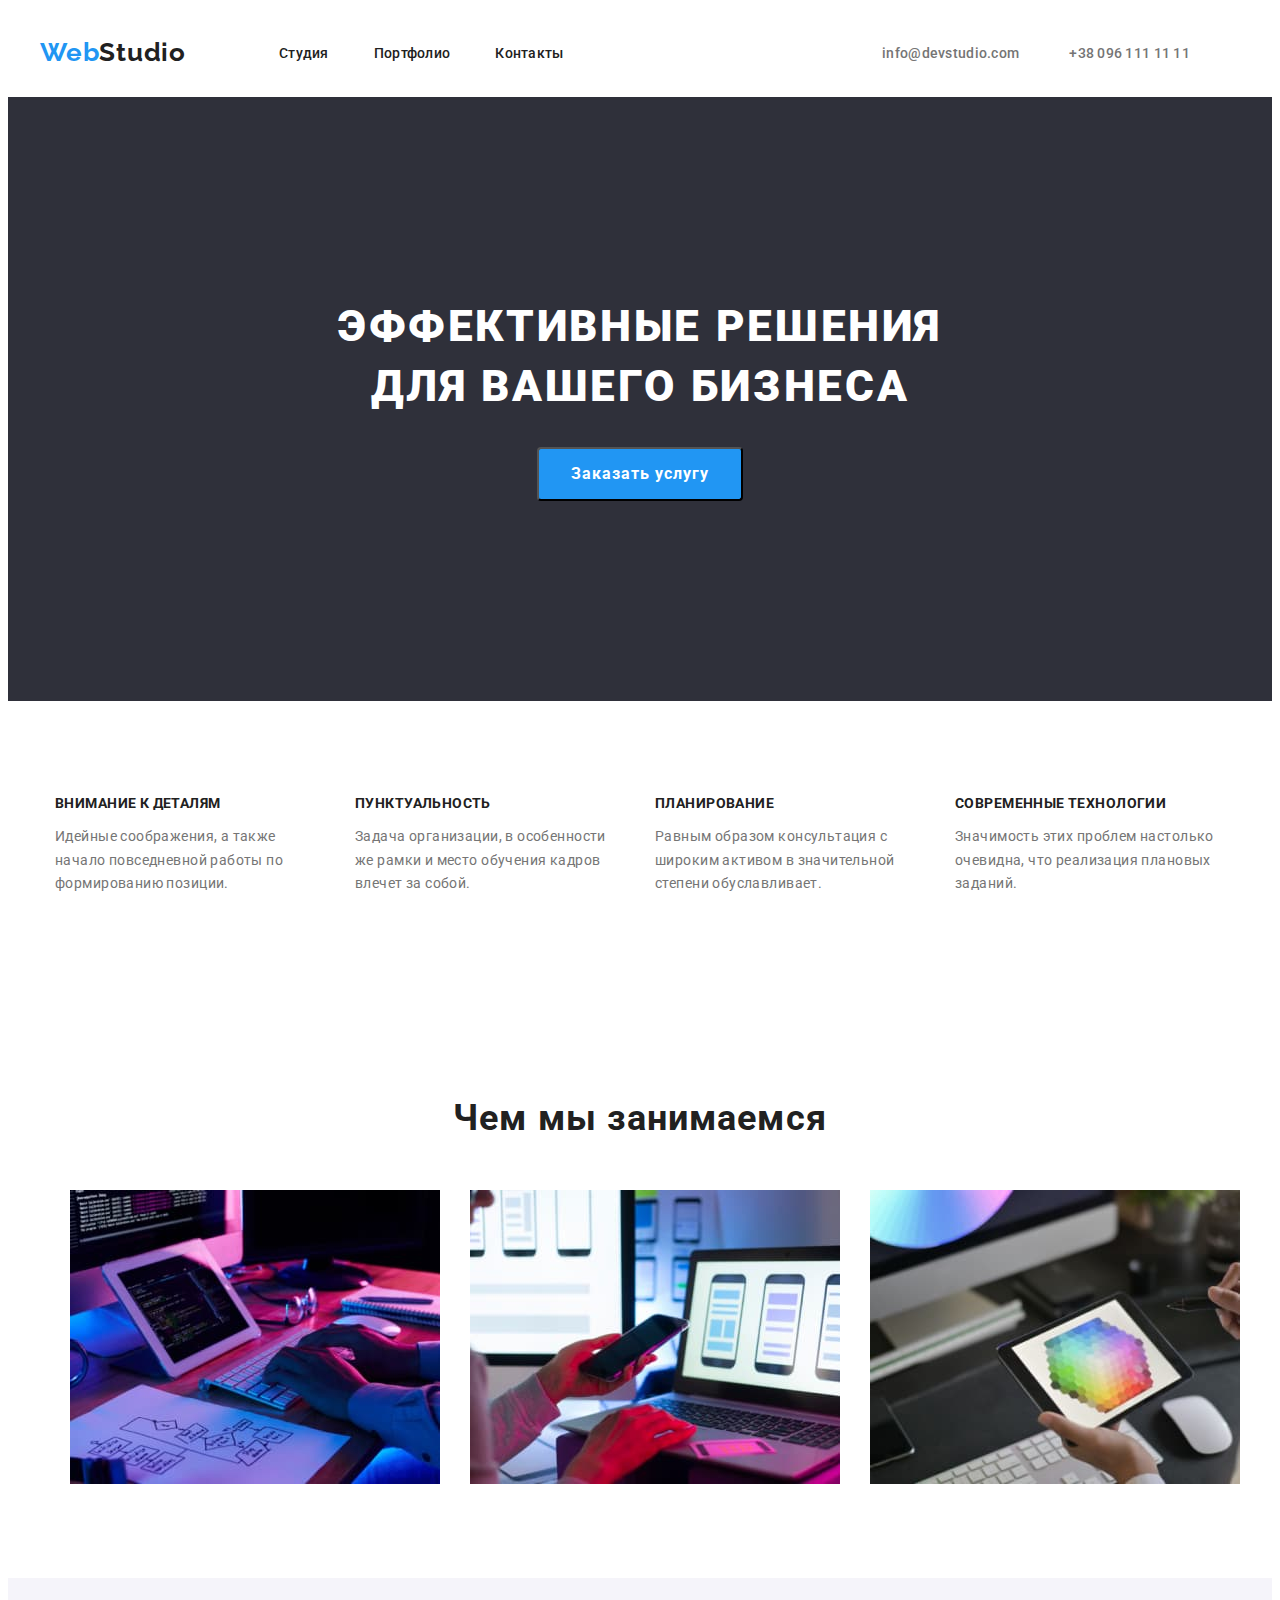
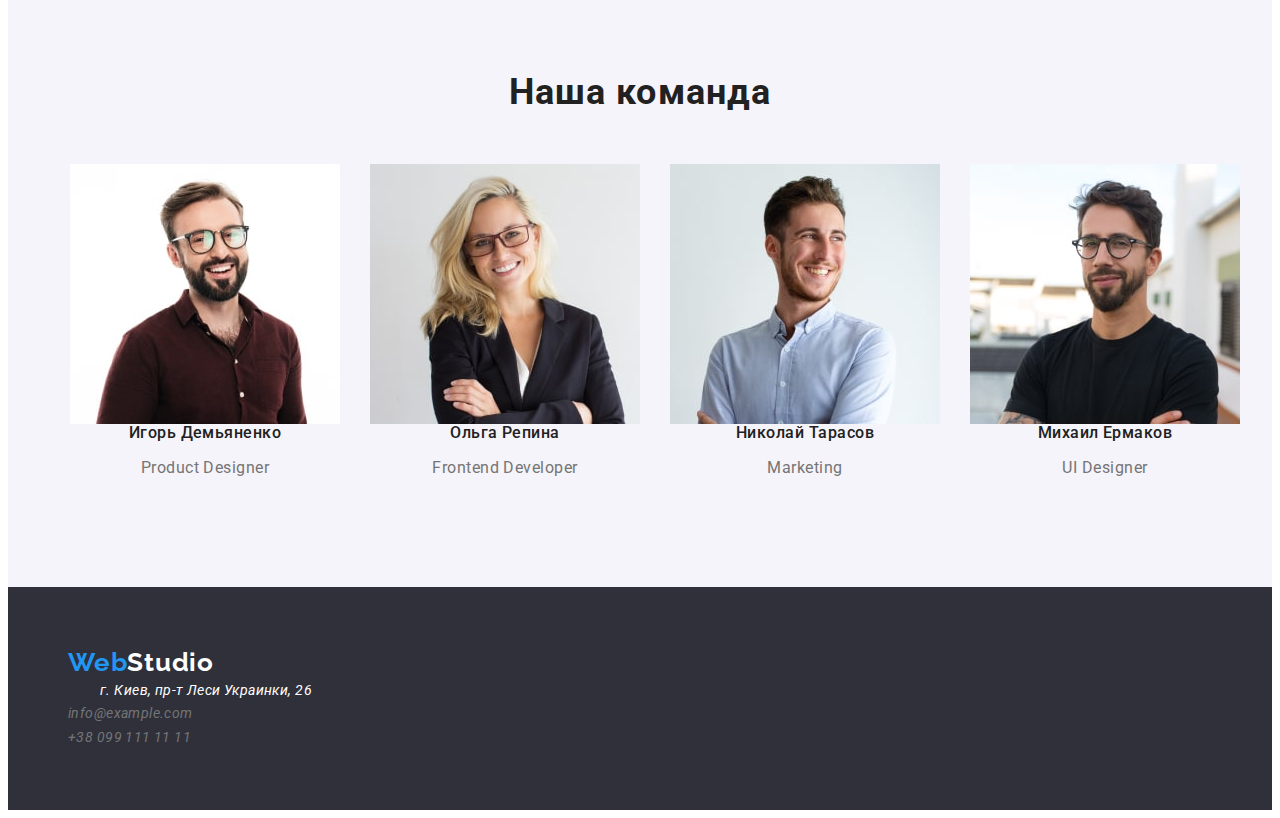
==== index.html @ d753d0a9 "Initial commit" ====
<!DOCTYPE html>
<html lang="ru">
  <head>
    <meta charset="UTF-8" />
    <meta http-equiv="X-UA-Compatible" content="IE=edge" />
    <meta name="viewport" content="width=device-width, initial-scale=1.0" />
    <title>WebStudio</title>
    <link rel="preconnect" href="https://fonts.googleapis.com" />
    <link rel="preconnect" href="https://fonts.gstatic.com" crossorigin />
    <link
      href="https://fonts.googleapis.com/css2?family=Raleway:wght@700&family=Roboto:wght@400;500;700;900&display=swap"
      rel="stylesheet"
    />
    <link
      rel="https://github.com/sindresorhus/modern-normalize/blob/main/modern-normalize.css"
    />
    <link rel="stylesheet" href="./css/styles.css" />
  </head>
  <body>
    <header class="header">
      <div class="container header-container">
        <nav class="header-navigation">
          <a href="" class="heder-logo link"
            >Web<span class="studio-nav">Studio</span></a>
          <ul class="list heder-list">
            <li class="header-item">
              <a class="header-link link" href="">Студия</a>
            </li>
            <li class="header-item">
              <a class="header-link link" href="./portfolio.html">Портфолио</a>
            </li>
            <li class="header-item">
              <a class="header-link link" href="">Контакты</a>
            </li>
          </ul>
        </nav>
        <div class="header-connect">
          <ul class="list heder-list">
            <li>
              <a class="header-tel link" href="mailto:info@devstudio.com"
                >info@devstudio.com</a
              >
            </li>
            <li>
              <a class="header-tel link" href="tel:+380961111111"
                >+38 096 111 11 11</a
              >
            </li>
          </ul>
        </div>
      </div>
    </header>
    <main>
      <section class="section-services">
        <div class="container">
        <h1 class="section-title">Эффективные решения для вашего бизнеса</h1>
        <button class="section-btn" type="button">Заказать услугу</button>
      </div>
      </section>
      <div class="container">
      <section class="section-work">
        <h2 hidden>заголовок</h2>
        <ul class="list work-list">
          <li class="work-li">
            <h3 class="section-work-title">Внимание к деталям</h3>
            <p class="section-work-text">
              Идейные соображения, а также начало повседневной работы по
              формированию позиции.
            </p>
          </li>
          <li class="work-li">
            <h3 class="section-work-title">Пунктуальность</h3>
            <p class="section-work-text">
              Задача организации, в особенности же рамки и место обучения кадров
              влечет за собой.
            </p>
          </li>
          <li class="work-li">
            <h3 class="section-work-title">Планирование</h3>
            <p class="section-work-text">
              Равным образом консультация с широким активом в значительной
              степени обуславливает.
            </p>
          </li>
          <li class="work-li">
            <h3 class="section-work-title">Современные технологии</h3>
            <p class="section-work-text">
              Значимость этих проблем настолько очевидна, что реализация
              плановых заданий.
            </p>
          </li>
        </ul>
      </div>
      </section>
      <section class="section-ourwork">
        <div class="container">
        <h2 class="section-ourwork-title">Чем мы занимаемся</h2>
        <ul class="list about-list">
          <li class="about-item">
            <img class="about-img"
              src="./images/img1.jpg"
              alt="наша работа"
              width="370"
              height="294"
            />
          </li>
          <li class="about-item">
            <img class="about-img"
              src="./images/img2.jpg"
              alt="наша работа"
              width="370"
              height="294"
            />
          </li>
          <li class="about-item">
            <img class="about-img"
              src="./images/img3.jpg"
              alt="наша работа"
              width="370"
              height="294"
            />
          </li>
        </ul>
        </div>
      </section>
      <section class="section-team">
        <div class="container">
        <h2 class="section-team-title">Наша команда</h2>
        <ul class="list list-team">
          <li class="team-li">
            <img
              src="./images/img1-min.jpg"
              alt="фото сотрудника"
              width="270"
              height="260"about-item
            />
            <h3 class="section-team-name">Игорь Демьяненко</h3>
            <p class="section-team-text" lang="en">Product Designer</p>
          </li>
          <li class="team-li">
            <img
              src="./images/img2-min.jpg"
              alt="фото сотрудника"
              width="270"
              height="260"
            />
            <h3 class="section-team-name">Ольга Репина</h3>
            <p class="section-team-text" lang="en">Frontend Developer</p>
          </li>
          <li class="team-li">
            <img
              src="./images/img3-min.jpg"
              alt="фото сотрудника"
              width="270"
              height="260"
            />
            <h3 class="section-team-name">Николай Тарасов</h3>
            <p class="section-team-text" lang="en">Marketing</p>
          </li>
          <li class="team-li">
            <img
              src="./images/img4-min.jpg"
              alt="фото сотрудника"
              width="270"
              height="260"
            />
            <h3 class="section-team-name">Михаил Ермаков</h3>
            <p class="section-team-text" lang="en">UI Designer</p>
          </li>
        </ul>
      </div>
      </section>
    </div>
      <footer class="footer">
        <div class="container">
        <a href="./index.html" class="heder-logo link"
          >Web<span class="studio-footer">Studio</span></a
        >
        <address>
          <ul class="list">
            <li>
              <a
                class="footer-map link"
                href="http://goo.gl/maps/J8RDsRpYymLc4zaT9"
                target="_blank"
                rel="noopener noreferrer"
                >г. Киев, пр-т Леси Украинки, 26</a
              >
            </li>
            <li>
              <a
                class="footer-communication link"
                href="mailto:info@example.com"
                >info@example.com</a
              >
            </li>
            <li>
              <a class="footer-communication link" href="tel:+380991111111"
                >+38 099 111 11 11</a
              >
            </li>
          </ul>
        </address>
      </div>
      </footer>
    </main>
  </body>
</html>
---- css/styles.css ----
:root {
    --main-title-color: #FFFFFF;
    --second-title-color: #212121;
    --main-text-color: #757575;
    --second-text-color: color: rgba(255, 255, 255, 0.6);
    --colored-text: #2196F3;
    --hover-text: #2196F3;
    --main-btn-color: #FFFFFF;
    --second-btn-color: #757575;
    --btn-text-color: #212121;
    --section-servicec-fon: #2F303A;
    --section-work-fon: #E5E5E5;
    --section-our-fon: #E5E5E5;
    --section-team-fon: #F5F4FA;
    --footer-fon: #2F303A;
    --button-text-color: #F5F4FA;
}

.p, h1, h2, h3, h4, h5, h6 {
    margin: 0;
}

ul {
    list-style: none;
    margin: 0;
    padding: 0;
}

ul {
     padding-left: 0em;
}

img {
    display: block;
}

.container {
    width: 1200px;
    padding-left: 215;
    padding-right: 215;
    margin: 0 auto;
}

.header-container {
    display: flex;
    align-items: center;
}

.header-connect {
    margin-left: auto;
}

.heder-list {
    display: flex;
}

.buton {
    cursor: pointer;
}

body {
    font-family: 'roboto';
    color: var(--main-text-color)
}

.head {
    font-family: 'roboto';
}
.list {
    list-style: none;
}

.link {
    text-decoration: none;
}

section {
    display: block;
}

section {
    padding-top: 94px;
    padding-bottom: 94px;
  }
  .section-services:first-of-type{
    padding-top: 0px;
    padding-bottom: 0px;
  }

  .projects-list:htn-chil(4n) {
      pading-right: 0;
  }

/*---------------Logotipe---------------*/

.studio-nav {
    color: var(--second-title-color);
}

.studio-footer {
    color: var(--main-title-color);
}

/*---------------HEADER---------------*/

.header-navigation {
    display: flex;
    align-items: center;
}

.heder-logo {
    font-family: Raleway;
    font-weight: 700;
    font-size: 26px;
    line-height: 1.20;
    letter-spacing: 0.03em;
    color: var(--colored-text);
    margin-right: 93px;
    padding-top: 29px;
    padding-bottom: 29px;
}

.header-item:not(:last-child) {
    margin-right: 45px;
}

.header-link {
    font-weight: 500;
    font-size: 14px;
    line-height: 1.15;
    letter-spacing: 0.02em;
    color: var(--second-title-color);
}

.header-link:hover,
.header-link:focus,
.header-link:active {
    color: var(--hover-text);
}
.header-tel {
    font-weight: 500;
    font-size: 14px;
    line-height: 1.15;
    letter-spacing: 0.02em;
    color: var(--main-text-color);
}

.header-tel:hover,
.header-tel:focus {
    color: var(--hover-text);
}

.header-tel {
    margin-right: 50px;
}

/*---------------section-services---------------*/



.section-services {
    text-align: center;
    background: var(--section-servicec-fon)
}
.section-title {
    width: 696px;
    margin-top: 0;
    margin-bottom: 30px;
    padding-top: 200px;
    margin-left: auto;
    margin-right: auto;
    font-weight: 900;
    font-size: 44px;
    line-height: 1.36;
    text-align: center;
    letter-spacing: 0.06em;
    text-transform: uppercase;
    color: #FFFFFF;

}
.section-btn {
    border-radius: 4px;
    padding: 10px 32px;
    margin-bottom:200px;
    display: inline-block;
    font-family: inherit;
    font-weight: 700;
    font-size: 16px;
    line-height: 1.87;
    align-items: center;
    text-align: center;
    letter-spacing: 0.06em;
    color: var(--main-btn-color);
    background: var(--hover-text)
}


.section-btn {
    cursor: pointer;
}

    

/*---------------section-work ---------------*/

.work-list {
    display: flex;
    margin-top: 0px;
    margin-bottom: 0px;
    padding: 0px;
}

.work-li {
    width: 270px;
}
.work-li {
    margin-left: 15px;
    margin-right: 15px;
}

.section-work-title {
    font-weight: 700;
    font-size: 14px;
    line-height: 1.15;
    letter-spacing: 0.03em;
    text-transform: uppercase;
    color: var(--second-title-color);
}
.section-work-text {
    font-size: 14px;
    line-height: 1.7;
    letter-spacing: 0.03em;
    color: var(--main-text-color);
}

/*---------------section-our-work ---------------*/

.section-ourwork-title {
    margin-bottom: 50px;
}
.about-list {
    display: flex;
}

.about-item {
    margin-left: 30px;
}

.about-img {
    display: block;
    max-width: 100%;
    height: auto;
}

.section-ourwork-title {
    font-weight: 700;
    font-size: 36px;
    line-height: 1.16;
    text-align: center;
    letter-spacing: 0.03em;
    color: var(--second-title-color);
}

/*---------------section-team ---------------*/

.section-team-title {
    margin-bottom: 50px;
}

.list-team {
    display: flex;
}
.section-team {
    background: var(--section-team-fon);
}

.team-li {
    margin-left: 30px;
}
.section-team-title {
    font-weight: 700;
    font-size: 36px;
    line-height: 1.16;
    text-align: center;
    letter-spacing: 0.03em;
    color: var(--second-title-color)
}
.section-team-name {
    font-weight: 500;
    font-size: 16px;
    line-height: 1.18;
    text-align: center;
    letter-spacing: 0.03em;
    color: var(--second-title-color);
}
.section-team-text {
    font-size: 16px;
    line-height: 1.18;
    text-align: center;
    letter-spacing: 0.03em;
    color: var(--main-text-color);
}

/*---------------footer ---------------*/


.footer {
    padding: 60px;
    background: var(--footer-fon);
}


.footer-map {
    padding: 32px;
    font-size: 14px;
    line-height: 1.7;
    letter-spacing: 0.03em;
    color: var(--main-title-color);
}
.footer-communication {
    font-size: 14px;
    line-height: 1.7;
    letter-spacing: 0.03em;
    color: var(--second-text-color);
}
.footer-map:hover,
.footer-map:focus {
    color: var(--hover-text);
}

.footer-communication:hover,
.footer-communication:focus {
    color: var(--hover-text);
}

/*---------------section-portfolio---------------*/

.portfolio-btn {
    display: flex;
    justify-content: center;
    margin-top: 0;
    margin-bottom: 34px;
}
.filter-btn {
    border-radius: 4px;
    padding: 6px 22px;
    font-weight: 500;
    font-size: 16px;
    line-height: 1.9;
    align-items: center;
    text-align: center;
    letter-spacing: 0.03em;
    color: var(--second-title-color);
}

.filter-btn:hover,
.filter-btn:focus {
    background: var(--hover-text)
}

.filter-btn-li:not(:last-child) {
    margin-right: 8px;
}

.filter-btn {
    cursor: pointer;
}

/*---------------section-portfolio---------------*/


.section-title-portfolio {
    font-weight: bold;
    font-size: 18px;
    line-height: 36px;
    letter-spacing: 0.06em;
    color: #212121;
}

.work-list-p {
    display: flex;
    flex-wrap: wrap;
}

.work-item {
    margin-right: 30px;
    box-sizing: border-box;
    border: 1px solid #EEEEEE;
}

.work-item:nth-child(3n) {
    margin-right: 0;
}

.works-img {
    margin-bottom: 20px;
}

.section-title-portfolio {
    margin: 0px 24px 4px;
}

.section-title-portfolio-name {
    margin: 0px 24px 20px;
}
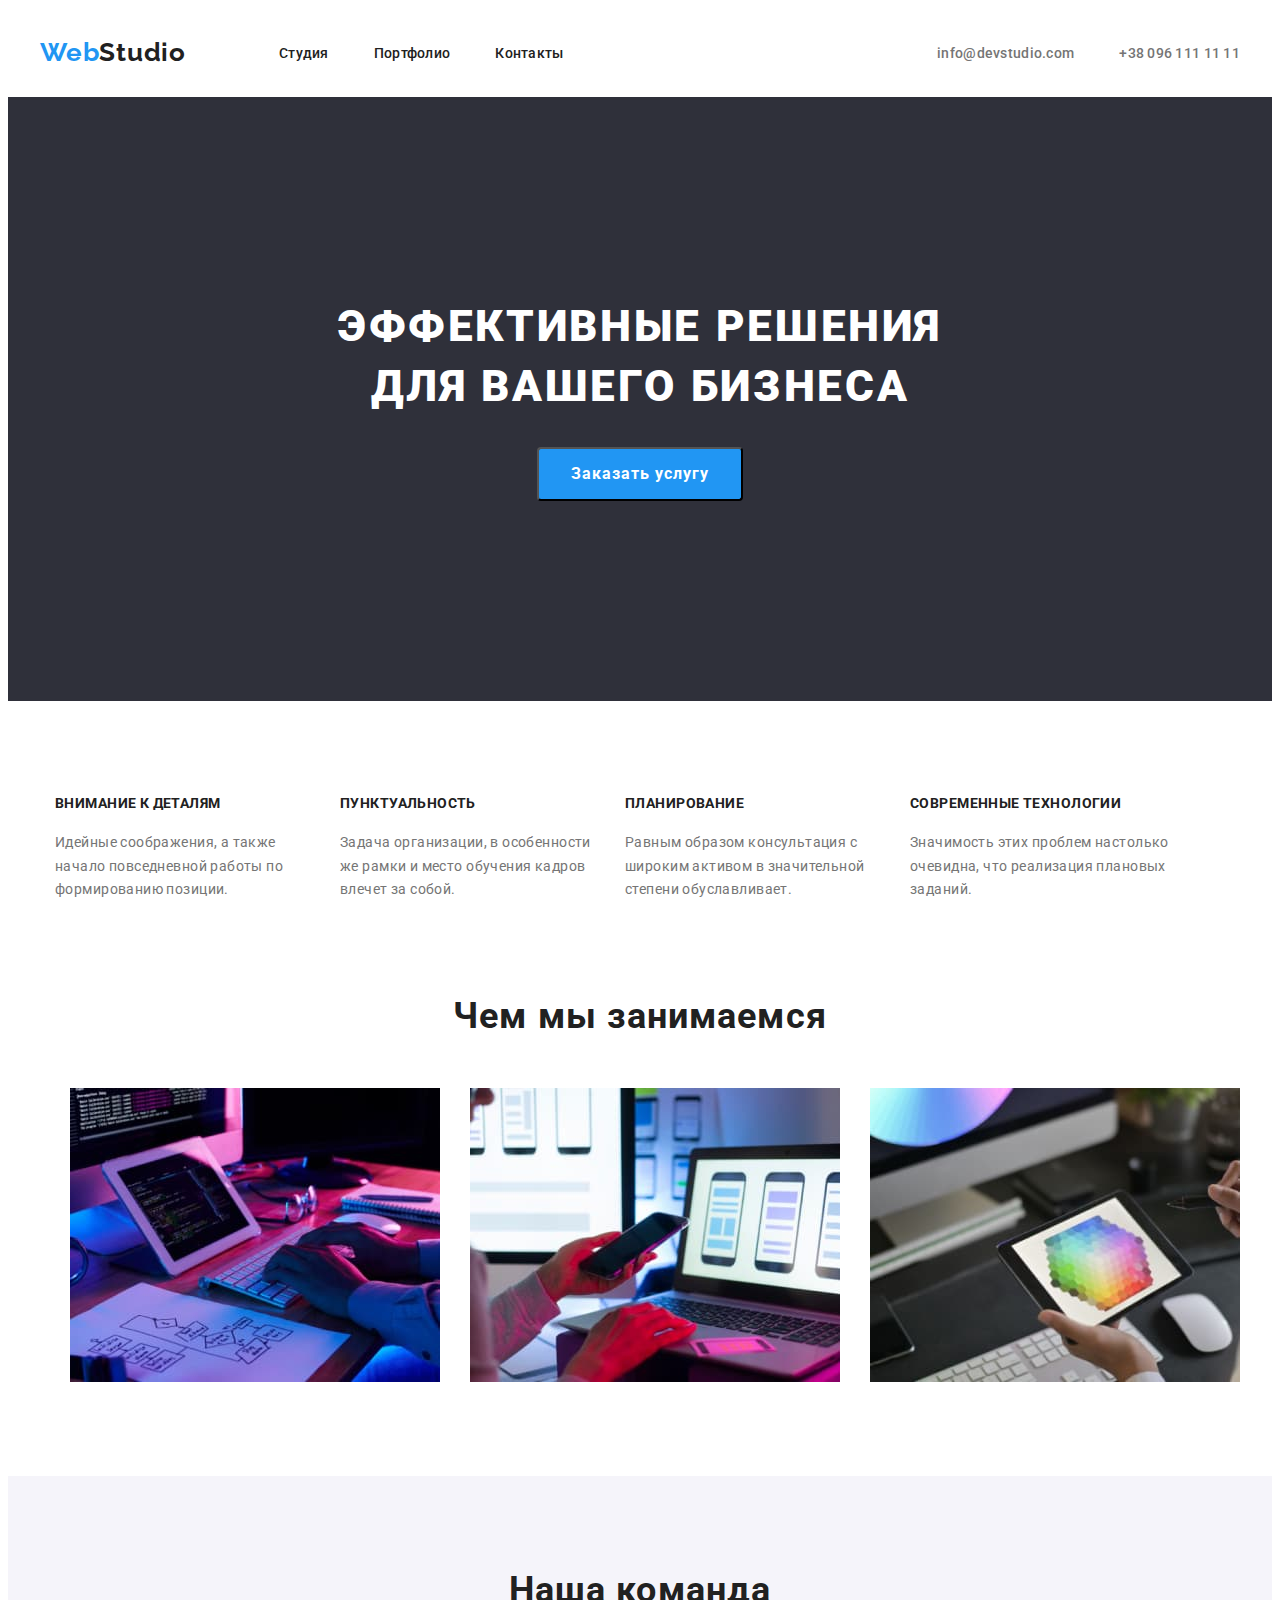
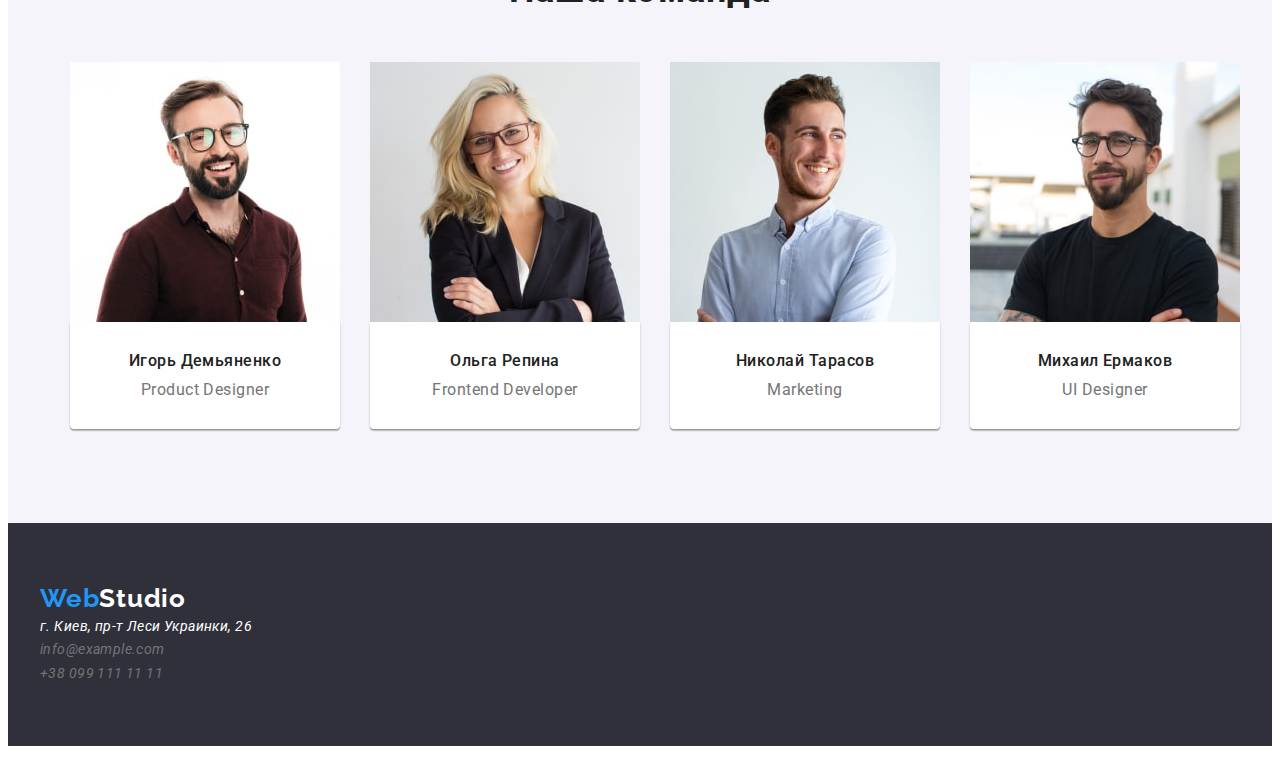
==== commit 4a96cb82: "main" ====
--- a/index.html
+++ b/index.html
@@ -12,7 +12,11 @@
       rel="stylesheet"
     />
     <link
-      rel="https://github.com/sindresorhus/modern-normalize/blob/main/modern-normalize.css"
+      rel="stylesheet"
+      href="https://cdnjs.cloudflare.com/ajax/libs/modern-normalize/1.1.0/modern-normalize.min.css"
+      integrity="sha512-wpPYUAdjBVSE4KJnH1VR1HeZfpl1ub8YT/NKx4PuQ5NmX2tKuGu6U/JRp5y+Y8XG2tV+wKQpNHVUX03MfMFn9Q=="
+      crossorigin="anonymous"
+      referrerpolicy="no-referrer"
     />
     <link rel="stylesheet" href="./css/styles.css" />
   </head>
@@ -22,7 +26,7 @@
         <nav class="header-navigation">
           <a href="" class="heder-logo link"
             >Web<span class="studio-nav">Studio</span></a>
-          <ul class="list heder-list">
+          <ul class="heder-list">
             <li class="header-item">
               <a class="header-link link" href="">Студия</a>
             </li>
@@ -34,20 +38,18 @@
             </li>
           </ul>
         </nav>
-        <div class="header-connect">
-          <ul class="list heder-list">
-            <li>
-              <a class="header-tel link" href="mailto:info@devstudio.com"
+          <ul class="heder-list header-connect">
+            <li class="header-item">
+              <a class="link header-tel" href="mailto:info@devstudio.com"
                 >info@devstudio.com</a
               >
             </li>
-            <li>
-              <a class="header-tel link" href="tel:+380961111111"
+            <li class="header-item">
+              <a class="link header-tel" href="tel:+380961111111"
                 >+38 096 111 11 11</a
               >
             </li>
           </ul>
-        </div>
       </div>
     </header>
     <main>
@@ -57,10 +59,10 @@
         <button class="section-btn" type="button">Заказать услугу</button>
       </div>
       </section>
-      <div class="container">
-      <section class="section-work">
+      <section class="section">
+        <div class="container">
         <h2 hidden>заголовок</h2>
-        <ul class="list work-list">
+        <ul class="work-list">
           <li class="work-li">
             <h3 class="section-work-title">Внимание к деталям</h3>
             <p class="section-work-text">
@@ -92,10 +94,10 @@
         </ul>
       </div>
       </section>
-      <section class="section-ourwork">
+      <section class="section section-ourwork">
         <div class="container">
         <h2 class="section-ourwork-title">Чем мы занимаемся</h2>
-        <ul class="list about-list">
+        <ul class="about-list">
           <li class="about-item">
             <img class="about-img"
               src="./images/img1.jpg"
@@ -123,10 +125,10 @@
         </ul>
         </div>
       </section>
-      <section class="section-team">
+      <section class="section section-team">
         <div class="container">
         <h2 class="section-team-title">Наша команда</h2>
-        <ul class="list list-team">
+        <ul class="list-team">
           <li class="team-li">
             <img
               src="./images/img1-min.jpg"
@@ -134,8 +136,10 @@
               width="270"
               height="260"about-item
             />
+            <div class="team-div">
             <h3 class="section-team-name">Игорь Демьяненко</h3>
             <p class="section-team-text" lang="en">Product Designer</p>
+          </div>
           </li>
           <li class="team-li">
             <img
@@ -144,8 +148,10 @@
               width="270"
               height="260"
             />
+            <div class="team-div">
             <h3 class="section-team-name">Ольга Репина</h3>
             <p class="section-team-text" lang="en">Frontend Developer</p>
+          </div>
           </li>
           <li class="team-li">
             <img
@@ -154,8 +160,10 @@
               width="270"
               height="260"
             />
+            <div class="team-div">
             <h3 class="section-team-name">Николай Тарасов</h3>
             <p class="section-team-text" lang="en">Marketing</p>
+          </div>
           </li>
           <li class="team-li">
             <img
@@ -164,20 +172,23 @@
               width="270"
               height="260"
             />
+            <div class="team-div">
             <h3 class="section-team-name">Михаил Ермаков</h3>
             <p class="section-team-text" lang="en">UI Designer</p>
+          </div>
           </li>
         </ul>
       </div>
       </section>
     </div>
+  </main>
       <footer class="footer">
         <div class="container">
-        <a href="./index.html" class="heder-logo link"
+        <a href="./index.html" class="heder-logo-footer link"
           >Web<span class="studio-footer">Studio</span></a
         >
         <address>
-          <ul class="list">
+          <ul class="">
             <li>
               <a
                 class="footer-map link"
@@ -203,6 +214,5 @@
         </address>
       </div>
       </footer>
-    </main>
   </body>
 </html>
--- a/css/styles.css
+++ b/css/styles.css
@@ -16,19 +16,17 @@
     --button-text-color: #F5F4FA;
 }
 
-.p, h1, h2, h3, h4, h5, h6 {
+p, h1, h2, h3, h4, h5, h6 {
     margin: 0;
 }
 
 ul {
-    list-style: none;
     margin: 0;
     padding: 0;
-}
-
-ul {
-     padding-left: 0em;
-}
+    padding-left: 0em;
+    list-style: none;
+}
+
 
 img {
     display: block;
@@ -36,8 +34,8 @@
 
 .container {
     width: 1200px;
-    padding-left: 215;
-    padding-right: 215;
+    padding-left: 15px;
+    padding-right: 15px;
     margin: 0 auto;
 }
 
@@ -66,25 +64,15 @@
 .head {
     font-family: 'roboto';
 }
-.list {
-    list-style: none;
-}
 
 .link {
     text-decoration: none;
 }
 
-section {
-    display: block;
-}
-
-section {
+
+.section {
     padding-top: 94px;
     padding-bottom: 94px;
-  }
-  .section-services:first-of-type{
-    padding-top: 0px;
-    padding-bottom: 0px;
   }
 
   .projects-list:htn-chil(4n) {
@@ -150,9 +138,6 @@
     color: var(--hover-text);
 }
 
-.header-tel {
-    margin-right: 50px;
-}
 
 /*---------------section-services---------------*/
 
@@ -160,13 +145,13 @@
 
 .section-services {
     text-align: center;
-    background: var(--section-servicec-fon)
+    background: var(--section-servicec-fon);
+    padding: 200px 0;
 }
 .section-title {
     width: 696px;
     margin-top: 0;
     margin-bottom: 30px;
-    padding-top: 200px;
     margin-left: auto;
     margin-right: auto;
     font-weight: 900;
@@ -181,7 +166,6 @@
 .section-btn {
     border-radius: 4px;
     padding: 10px 32px;
-    margin-bottom:200px;
     display: inline-block;
     font-family: inherit;
     font-weight: 700;
@@ -205,9 +189,6 @@
 
 .work-list {
     display: flex;
-    margin-top: 0px;
-    margin-bottom: 0px;
-    padding: 0px;
 }
 
 .work-li {
@@ -215,7 +196,6 @@
 }
 .work-li {
     margin-left: 15px;
-    margin-right: 15px;
 }
 
 .section-work-title {
@@ -225,6 +205,7 @@
     letter-spacing: 0.03em;
     text-transform: uppercase;
     color: var(--second-title-color);
+    margin-bottom: 20px;
 }
 .section-work-text {
     font-size: 14px;
@@ -234,19 +215,24 @@
 }
 
 /*---------------section-our-work ---------------*/
+
+.section-ourwork {
+    padding-top: 0px;
+}
 
 .section-ourwork-title {
     margin-bottom: 50px;
 }
 .about-list {
     display: flex;
+    margin-left: 0px;
 }
 
 .about-item {
     margin-left: 30px;
 }
 
-.about-img {
+img {
     display: block;
     max-width: 100%;
     height: auto;
@@ -276,6 +262,14 @@
 
 .team-li {
     margin-left: 30px;
+}
+
+.team-div {
+    padding-top: 30px;
+    padding-bottom: 30px;
+    background: #FFFFFF;
+    box-shadow: 0px 1px 3px rgba(0, 0, 0, 0.12), 0px 1px 1px rgba(0, 0, 0, 0.14), 0px 2px 1px rgba(0, 0, 0, 0.2);
+    border-radius: 0px 0px 4px 4px;
 }
 .section-team-title {
     font-weight: 700;
@@ -292,6 +286,7 @@
     text-align: center;
     letter-spacing: 0.03em;
     color: var(--second-title-color);
+    margin-bottom: 10px;
 }
 .section-team-text {
     font-size: 16px;
@@ -303,15 +298,24 @@
 
 /*---------------footer ---------------*/
 
+.heder-logo-footer {
+    font-family: Raleway;
+    font-weight: 700;
+    font-size: 26px;
+    line-height: 1.20;
+    letter-spacing: 0.03em;
+    color: var(--colored-text);
+}
 
 .footer {
-    padding: 60px;
+    padding: 60px 0px;
     background: var(--footer-fon);
+    margin-bottom: 20px;
+    display: block;
 }
 
 
 .footer-map {
-    padding: 32px;
     font-size: 14px;
     line-height: 1.7;
     letter-spacing: 0.03em;
@@ -322,6 +326,7 @@
     line-height: 1.7;
     letter-spacing: 0.03em;
     color: var(--second-text-color);
+    margin-top: 10px;
 }
 .footer-map:hover,
 .footer-map:focus {
@@ -331,6 +336,7 @@
 .footer-communication:hover,
 .footer-communication:focus {
     color: var(--hover-text);
+    margin-top: 10px;
 }
 
 /*---------------section-portfolio---------------*/
@@ -338,10 +344,10 @@
 .portfolio-btn {
     display: flex;
     justify-content: center;
-    margin-top: 0;
-    margin-bottom: 34px;
+    margin-bottom: 50px;
 }
 .filter-btn {
+    border: transparent;
     border-radius: 4px;
     padding: 6px 22px;
     font-weight: 500;
@@ -355,6 +361,7 @@
 
 .filter-btn:hover,
 .filter-btn:focus {
+    color: var(--main-btn-color);
     background: var(--hover-text)
 }
 
@@ -385,21 +392,28 @@
 .work-item {
     margin-right: 30px;
     box-sizing: border-box;
-    border: 1px solid #EEEEEE;
+    margin-bottom: 30px;
 }
 
 .work-item:nth-child(3n) {
     margin-right: 0;
 }
-
-.works-img {
-    margin-bottom: 20px;
-}
-
-.section-title-portfolio {
-    margin: 0px 24px 4px;
+.portfolio-div {
+    padding: 20px 24px;
+    border: 1px solid #EEEEEE;
 }
 
 .section-title-portfolio-name {
-    margin: 0px 24px 20px;
-}+    font-weight: bold;
+    font-size: 18px;
+    line-height: 36px;
+    letter-spacing: 0.06em;
+    color: #757575;
+}
+
+.portfolio-ul {
+    display: flex;
+    flex-wrap: wrap;
+    justify-content: center;
+    margin-top: 0;
+    margin-bottom: 50px;
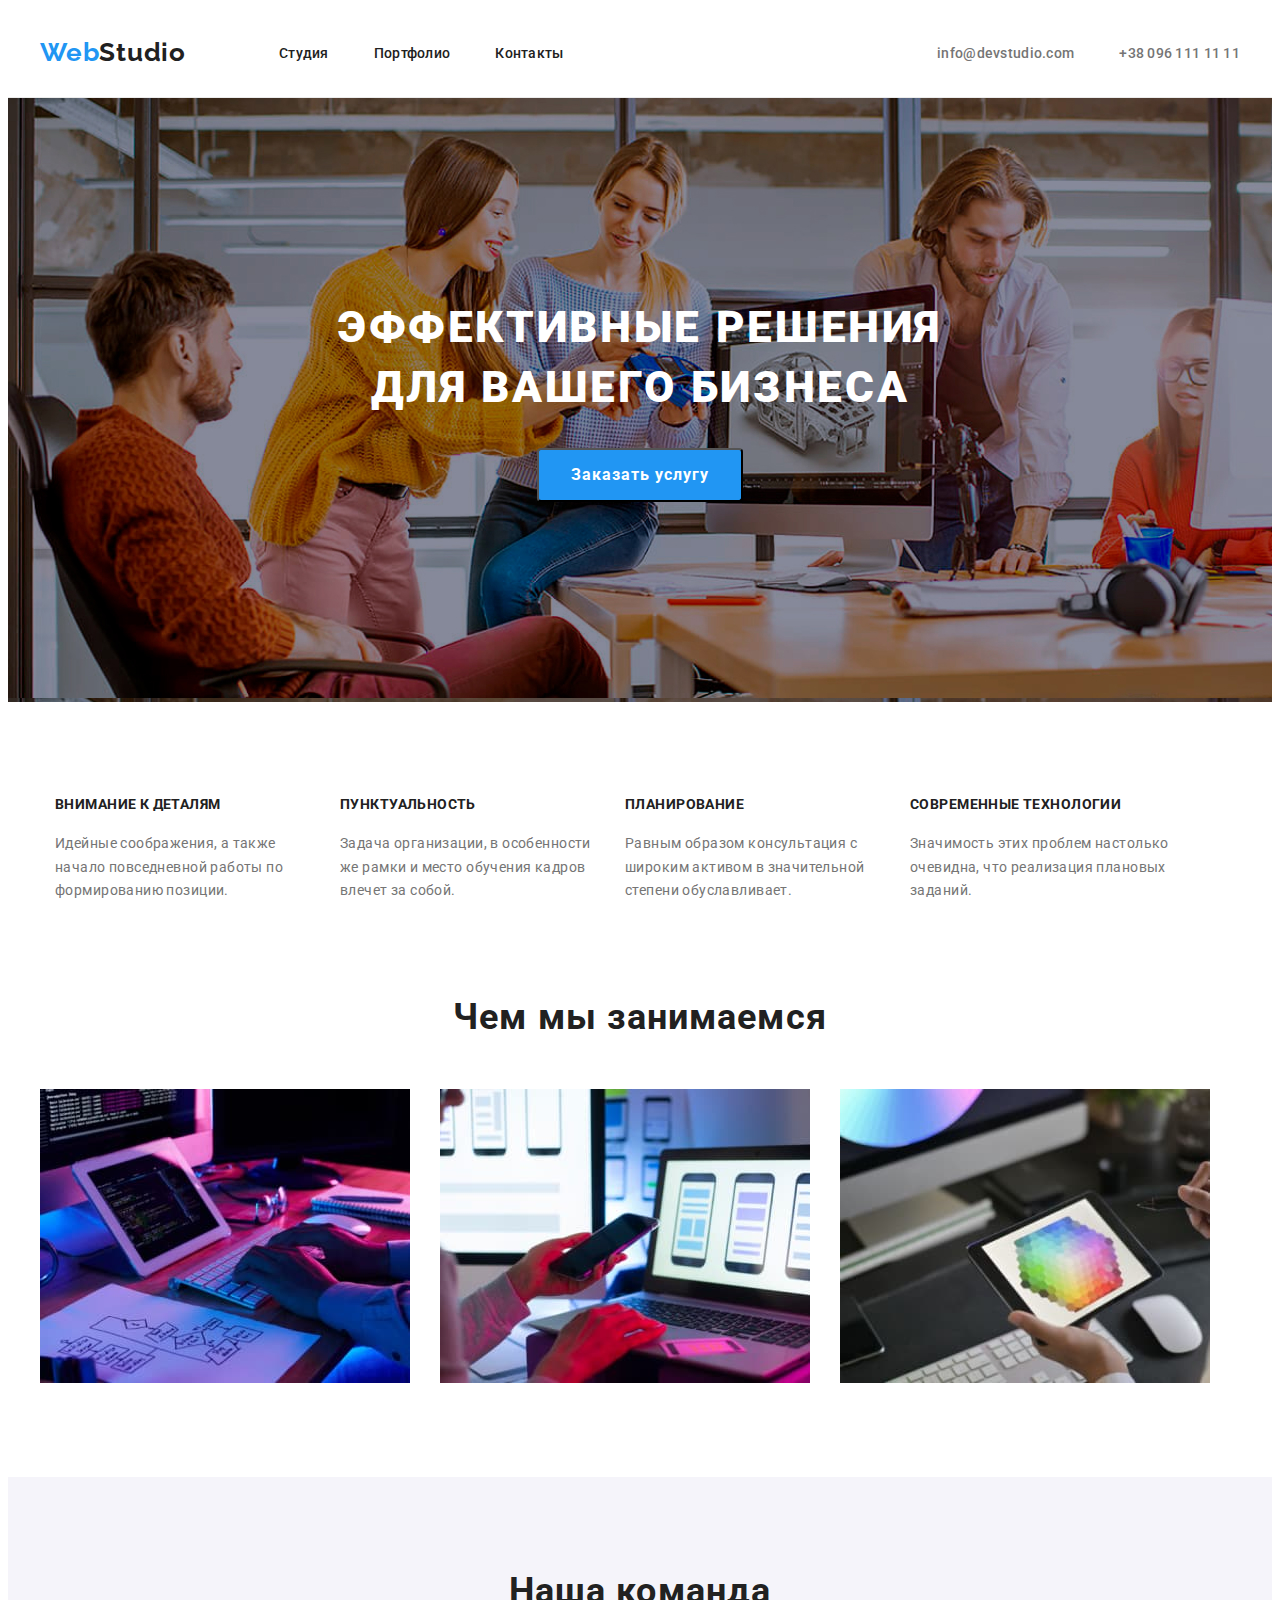
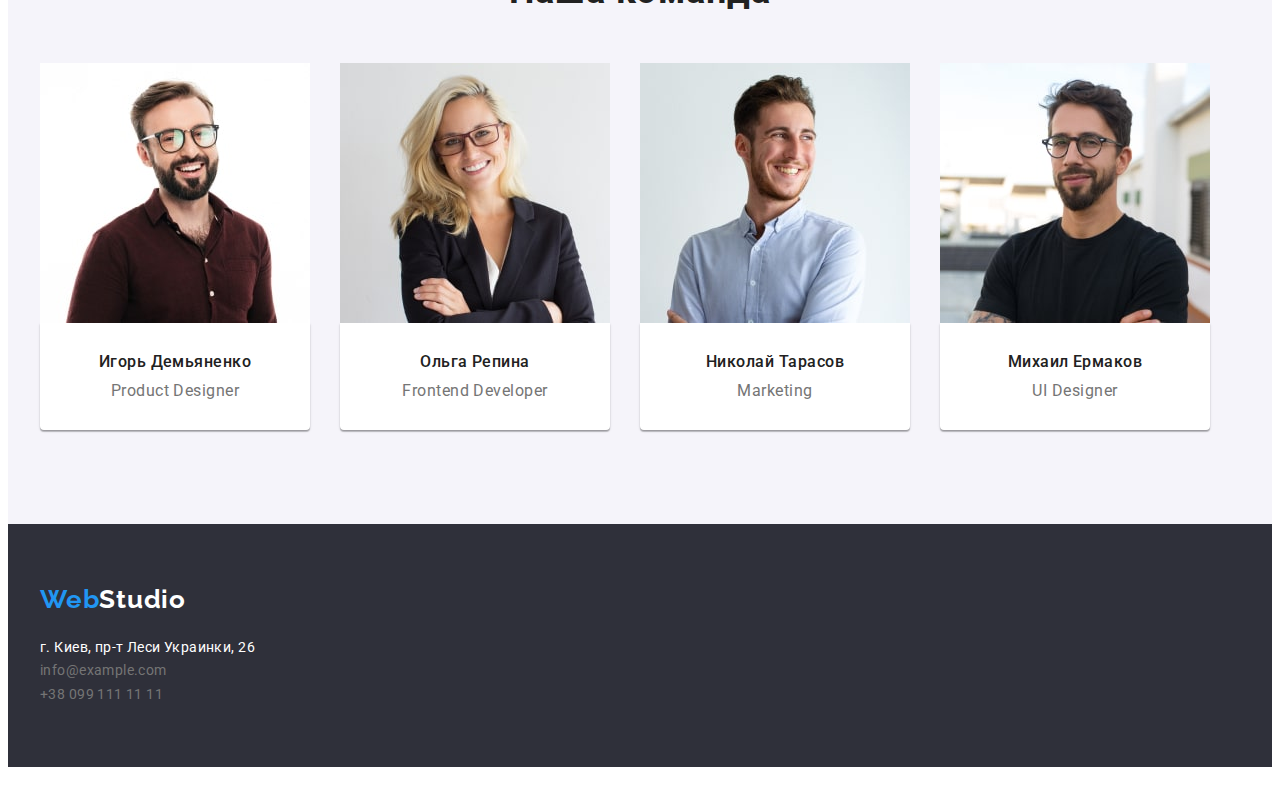
==== commit 710185bb: "main" ====
--- a/index.html
+++ b/index.html
@@ -187,8 +187,8 @@
         <a href="./index.html" class="heder-logo-footer link"
           >Web<span class="studio-footer">Studio</span></a
         >
-        <address>
-          <ul class="">
+        <address style="font-style: normal;">
+          <ul>
             <li>
               <a
                 class="footer-map link"
--- a/css/styles.css
+++ b/css/styles.css
@@ -91,9 +91,19 @@
 
 /*---------------HEADER---------------*/
 
+.header-tel::before {
+    width: 12px;
+    height: 16px;
+    background-image: url(//images/mail.svg);
+    background-size: contain;
+}
 .header-navigation {
     display: flex;
     align-items: center;
+}
+
+.header {
+    border-bottom: 1px solid #ECECEC;
 }
 
 .heder-logo {
@@ -146,8 +156,13 @@
 .section-services {
     text-align: center;
     background: var(--section-servicec-fon);
+    background-image: url("/images/fon-services.jpg");
+    max-width: 1600px;
+    margin-left: auto;
+    margin-right: auto;
     padding: 200px 0;
 }
+
 .section-title {
     width: 696px;
     margin-top: 0;
@@ -228,7 +243,7 @@
     margin-left: 0px;
 }
 
-.about-item {
+.about-item:nth-child(n+2) {
     margin-left: 30px;
 }
 
@@ -260,7 +275,7 @@
     background: var(--section-team-fon);
 }
 
-.team-li {
+.team-li:nth-child(n+2) {
     margin-left: 30px;
 }
 
@@ -305,6 +320,8 @@
     line-height: 1.20;
     letter-spacing: 0.03em;
     color: var(--colored-text);
+    margin-bottom: 20px;
+    display: block;
 }
 
 .footer {
@@ -417,3 +434,4 @@
     justify-content: center;
     margin-top: 0;
     margin-bottom: 50px;
+}
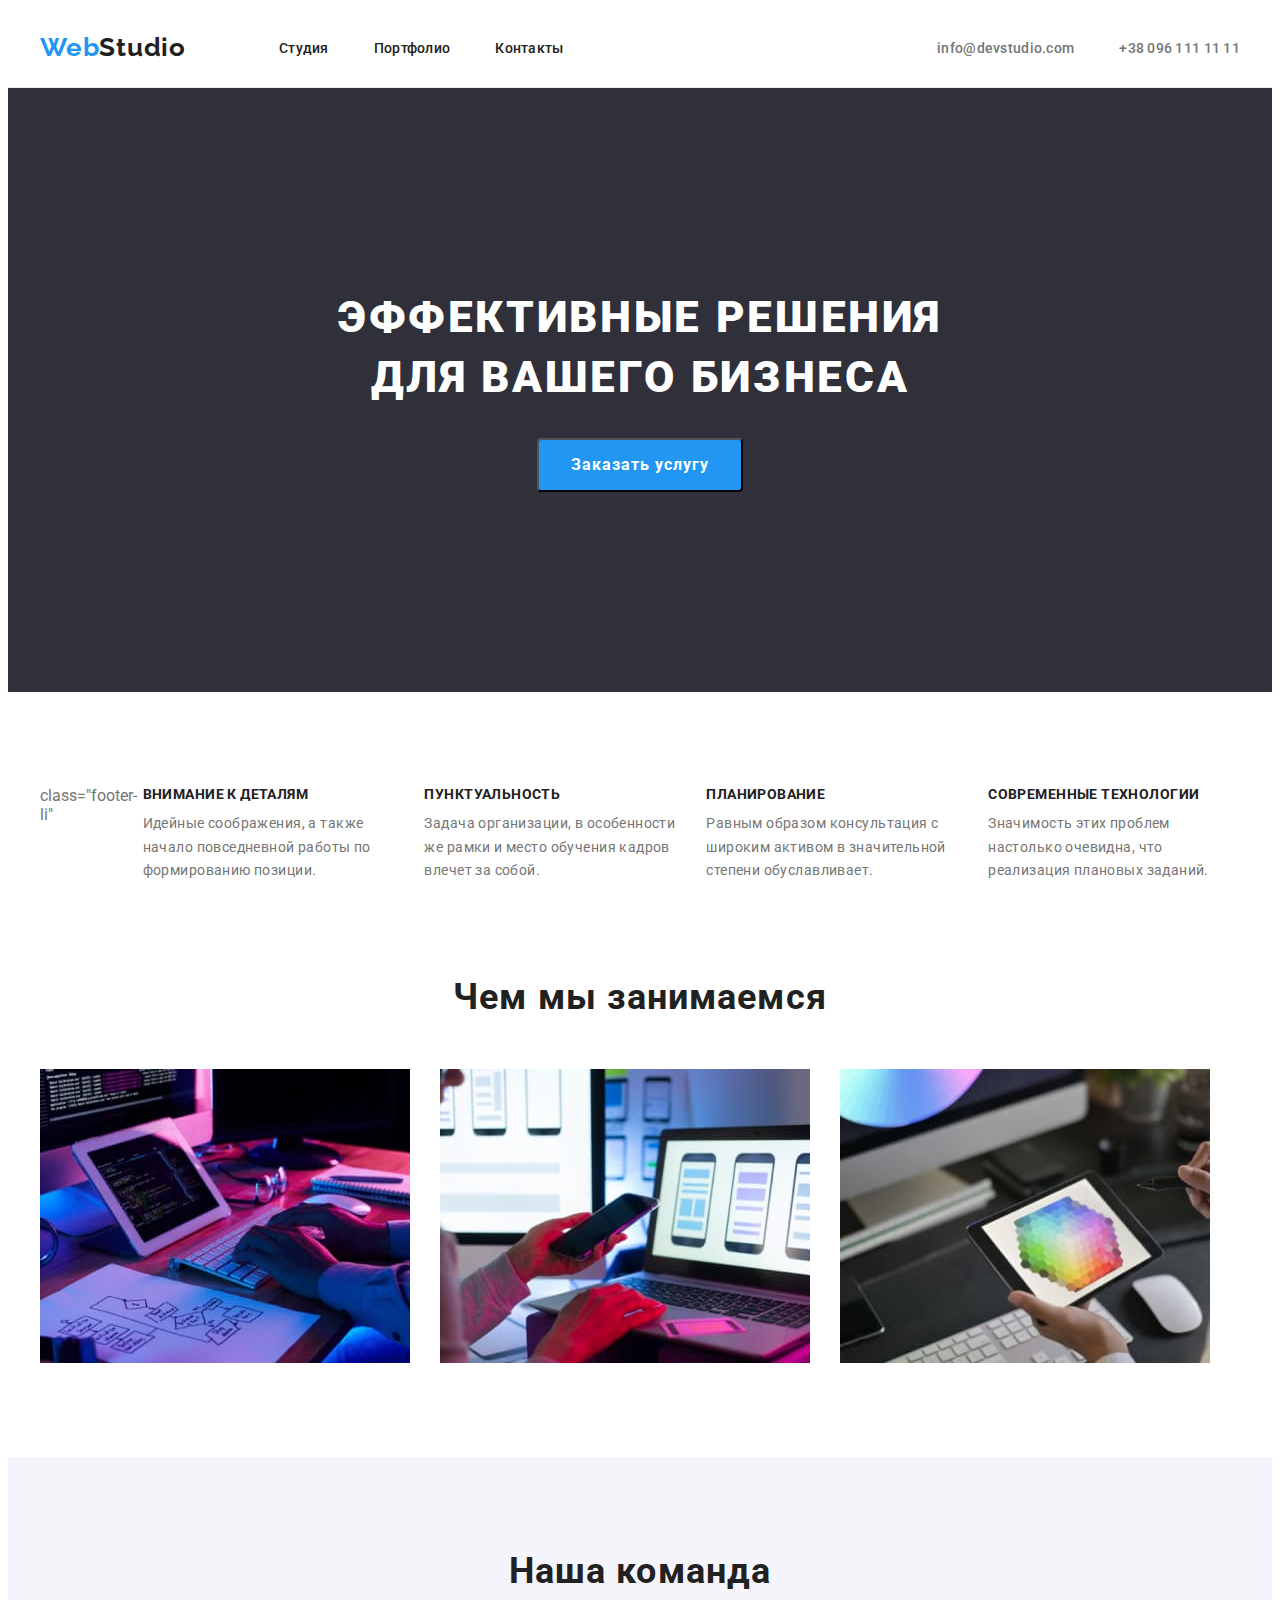
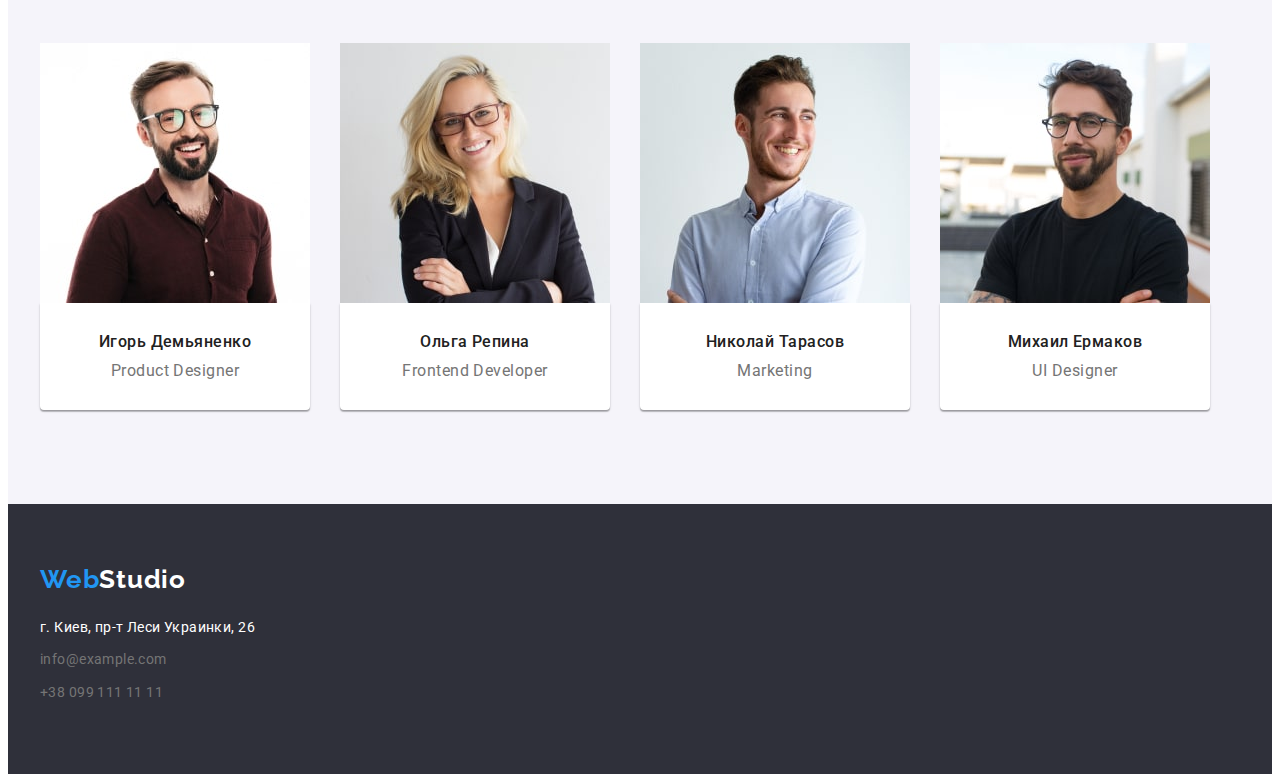
==== commit a5f3a834: "main" ====
--- a/index.html
+++ b/index.html
@@ -61,8 +61,8 @@
       </section>
       <section class="section">
         <div class="container">
-        <h2 hidden>заголовок</h2>
-        <ul class="work-list">
+        <h2 class="visually-hidden">заголовок</h2>
+        <ul class="work-list"> class="footer-li"
           <li class="work-li">
             <h3 class="section-work-title">Внимание к деталям</h3>
             <p class="section-work-text">
@@ -189,7 +189,7 @@
         >
         <address style="font-style: normal;">
           <ul>
-            <li>
+            <li class="footer-li">
               <a
                 class="footer-map link"
                 href="http://goo.gl/maps/J8RDsRpYymLc4zaT9"
@@ -198,14 +198,14 @@
                 >г. Киев, пр-т Леси Украинки, 26</a
               >
             </li>
-            <li>
+            <li class="footer-li">
               <a
                 class="footer-communication link"
                 href="mailto:info@example.com"
                 >info@example.com</a
               >
             </li>
-            <li>
+            <li class="footer-li">
               <a class="footer-communication link" href="tel:+380991111111"
                 >+38 099 111 11 11</a
               >
--- a/css/styles.css
+++ b/css/styles.css
@@ -91,12 +91,7 @@
 
 /*---------------HEADER---------------*/
 
-.header-tel::before {
-    width: 12px;
-    height: 16px;
-    background-image: url(//images/mail.svg);
-    background-size: contain;
-}
+
 .header-navigation {
     display: flex;
     align-items: center;
@@ -114,8 +109,8 @@
     letter-spacing: 0.03em;
     color: var(--colored-text);
     margin-right: 93px;
-    padding-top: 29px;
-    padding-bottom: 29px;
+    padding-top: 24px;
+    padding-bottom: 24px;
 }
 
 .header-item:not(:last-child) {
@@ -151,17 +146,23 @@
 
 /*---------------section-services---------------*/
 
-
+.visually-hidden {
+    position: absolute;
+    clip: rect(0 0 0 0);
+    width: 1px;
+    height: 1px;
+    margin: -1px;
+  }
 
 .section-services {
     text-align: center;
     background: var(--section-servicec-fon);
-    background-image: url("/images/fon-services.jpg");
     max-width: 1600px;
     margin-left: auto;
     margin-right: auto;
     padding: 200px 0;
 }
+
 
 .section-title {
     width: 696px;
@@ -209,8 +210,8 @@
 .work-li {
     width: 270px;
 }
-.work-li {
-    margin-left: 15px;
+.work-li:not(:first-child) {
+    margin-left: 30px;
 }
 
 .section-work-title {
@@ -220,7 +221,7 @@
     letter-spacing: 0.03em;
     text-transform: uppercase;
     color: var(--second-title-color);
-    margin-bottom: 20px;
+    margin-bottom: 10px;
 }
 .section-work-text {
     font-size: 14px;
@@ -240,10 +241,9 @@
 }
 .about-list {
     display: flex;
-    margin-left: 0px;
-}
-
-.about-item:nth-child(n+2) {
+}
+
+.about-item:not(:first-child) {
     margin-left: 30px;
 }
 
@@ -275,7 +275,7 @@
     background: var(--section-team-fon);
 }
 
-.team-li:nth-child(n+2) {
+.team-li:not(:first-child) {
     margin-left: 30px;
 }
 
@@ -327,10 +327,12 @@
 .footer {
     padding: 60px 0px;
     background: var(--footer-fon);
-    margin-bottom: 20px;
+}
+
+.footer-li {
+    margin-bottom: 9px;
     display: block;
 }
-
 
 .footer-map {
     font-size: 14px;
@@ -357,6 +359,7 @@
 }
 
 /*---------------section-portfolio---------------*/
+
 
 .portfolio-btn {
     display: flex;
@@ -410,18 +413,25 @@
     margin-right: 30px;
     box-sizing: border-box;
     margin-bottom: 30px;
+
 }
 
 .work-item:nth-child(3n) {
     margin-right: 0;
 }
+
+.work-item:nth-last-child(-n + 3){
+    margin-bottom: 0;
+}
+
+
 .portfolio-div {
     padding: 20px 24px;
     border: 1px solid #EEEEEE;
 }
 
 .section-title-portfolio-name {
-    font-weight: bold;
+    font-weight: normal;
     font-size: 18px;
     line-height: 36px;
     letter-spacing: 0.06em;
